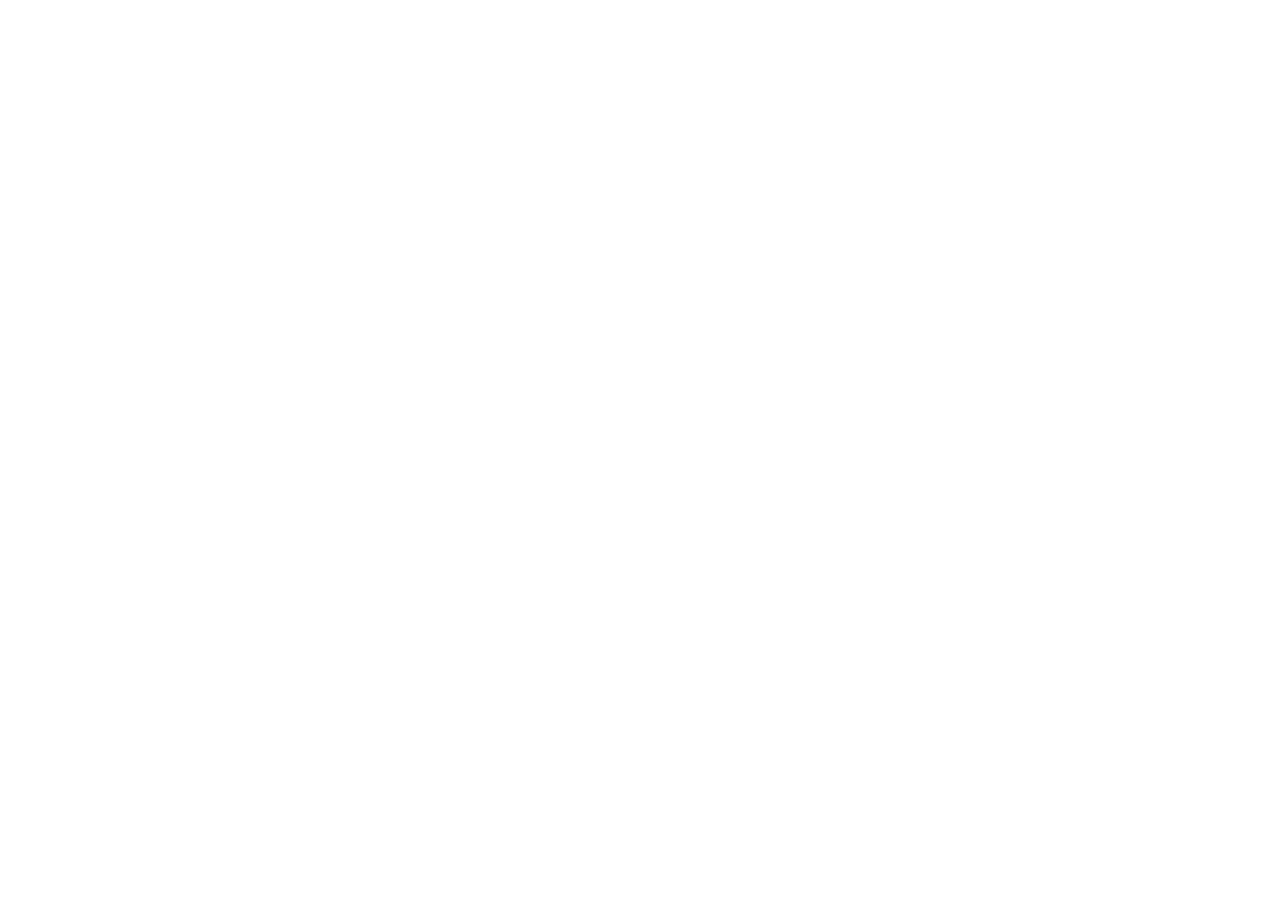
==== index.html @ ad946855 "." ====
<!DOCTYPE html>
<html lang="en">
<head>
    <meta charset="UTF-8">
    <meta name="viewport" content="width=device-width, initial-scale=1.0">
    <title>Document</title>
</head>
<body>
    
</body>
</html>
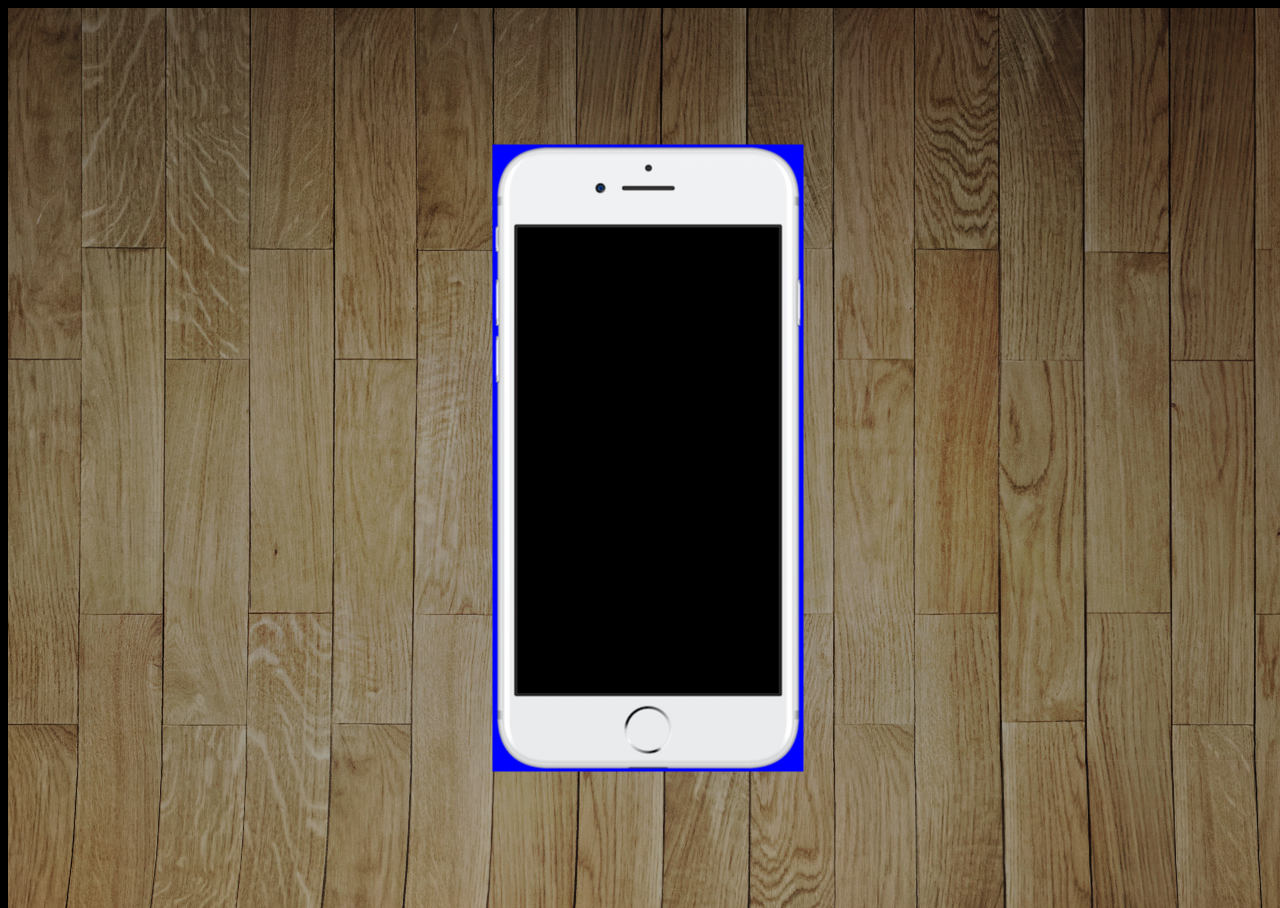
==== commit 6e0dc640: "projeto redes" ====
--- a/index.html
+++ b/index.html
@@ -1,11 +1,18 @@
 <!DOCTYPE html>
-<html lang="en">
+<html lang="pt-br">
 <head>
     <meta charset="UTF-8">
     <meta name="viewport" content="width=device-width, initial-scale=1.0">
-    <title>Document</title>
+    <title>Projeto Redes</title>
+    <link rel="shortcut icon" href="favicon.ico" type="image/x-icon">
+    <link rel="stylesheet" href="estilos/style.css">
 </head>
 <body>
+    <main>
+        
+        <section id="telefone"></section>
+        <section id="redes-sociais"></section>
+    </main>
     
 </body>
 </html>--- a/estilos/style.css
+++ b/estilos/style.css
@@ -0,0 +1,33 @@
+@charset "UTF-8";
+
+*{
+    margin: opx;
+    padding: 0px;
+    font-family: Arial, Helvetica, sans-serif;
+}
+
+html, body {
+    height: 100vh;
+    width: 100vw;
+    background-color: black;
+}
+body {
+    background: url(../imagens/fundo-madeira.jpg) no-repeat top center;
+    background: cover;
+    background-attachment: fixed;
+}
+main {
+    height: 100vh;
+    position: relative;
+   
+}
+section#telefone {
+    position: absolute;
+    top: 50%;
+    left: 50%;
+    transform: translate(-50%, -50%);
+    height: 627px;
+    width: 311px;
+    background: blue url(../imagens/frame-iphone.png) no-repeat;
+    
+}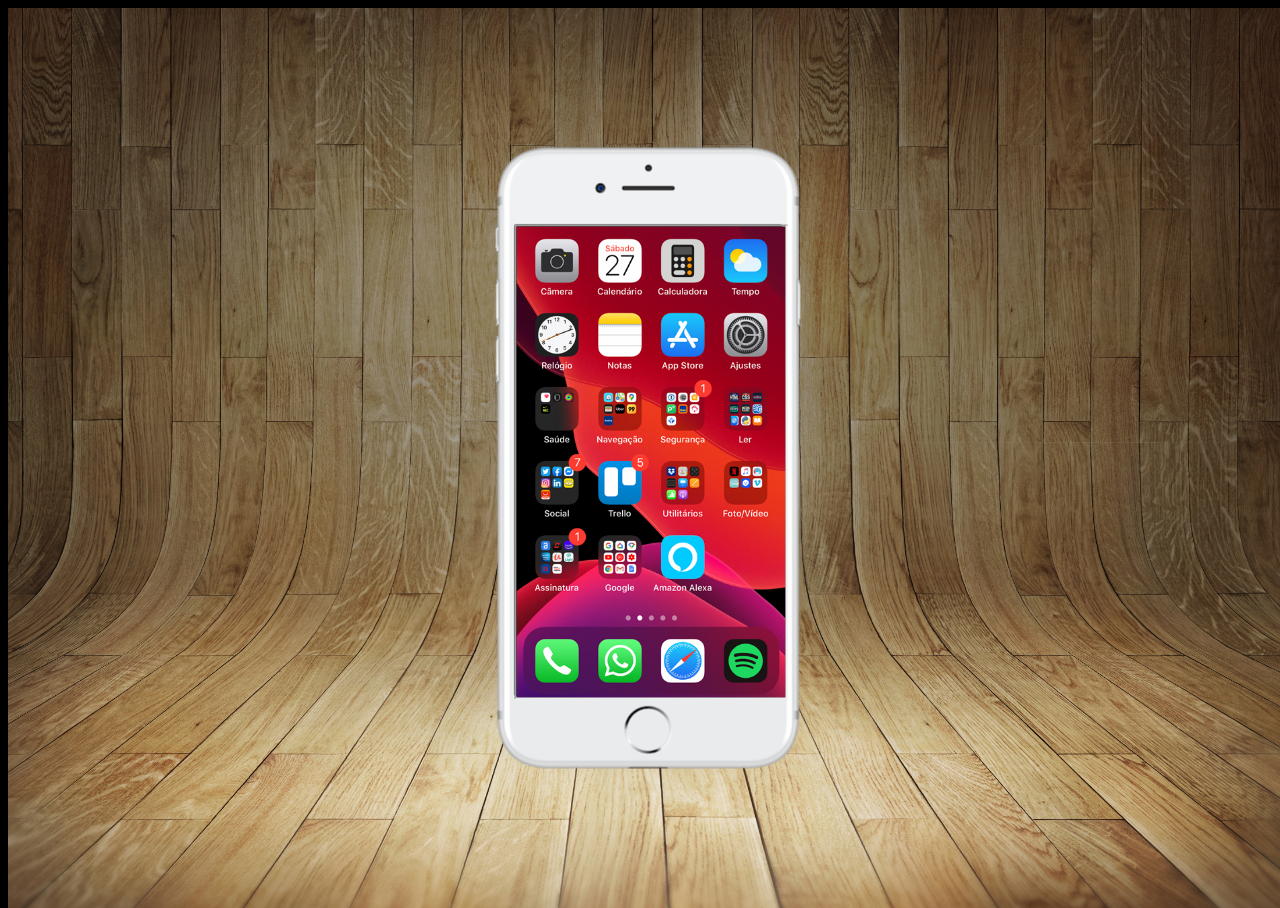
==== commit f2f12534: "iframe-ok" ====
--- a/index.html
+++ b/index.html
@@ -10,8 +10,19 @@
 <body>
     <main>
         
-        <section id="telefone"></section>
-        <section id="redes-sociais"></section>
+        <section id="telefone">
+            <iframe src="home.html" name="tela" id="tela">
+
+            </iframe>
+        </section>
+        <section id="redes-sociais">
+            <a href="#"target='tela'></a>
+            <a href="#"target='tela'></a>
+            <a href="#"target='tela'></a>
+            <a href="#"target='tela'></a>
+            <a href="#"target='tela'></a>
+            <a href="#"target='tela'></a>
+        </section>
     </main>
     
 </body>
--- a/estilos/style.css
+++ b/estilos/style.css
@@ -13,7 +13,7 @@
 }
 body {
     background: url(../imagens/fundo-madeira.jpg) no-repeat top center;
-    background: cover;
+    background-size: cover;
     background-attachment: fixed;
 }
 main {
@@ -28,6 +28,14 @@
     transform: translate(-50%, -50%);
     height: 627px;
     width: 311px;
-    background: blue url(../imagens/frame-iphone.png) no-repeat;
+    background:  url(../imagens/frame-iphone.png) no-repeat;
     
-}+}
+
+iframe#tela{
+    position: relative;
+    top: 80px;
+    left: 22px;
+    width: 269px;
+    height: 471px;
+}
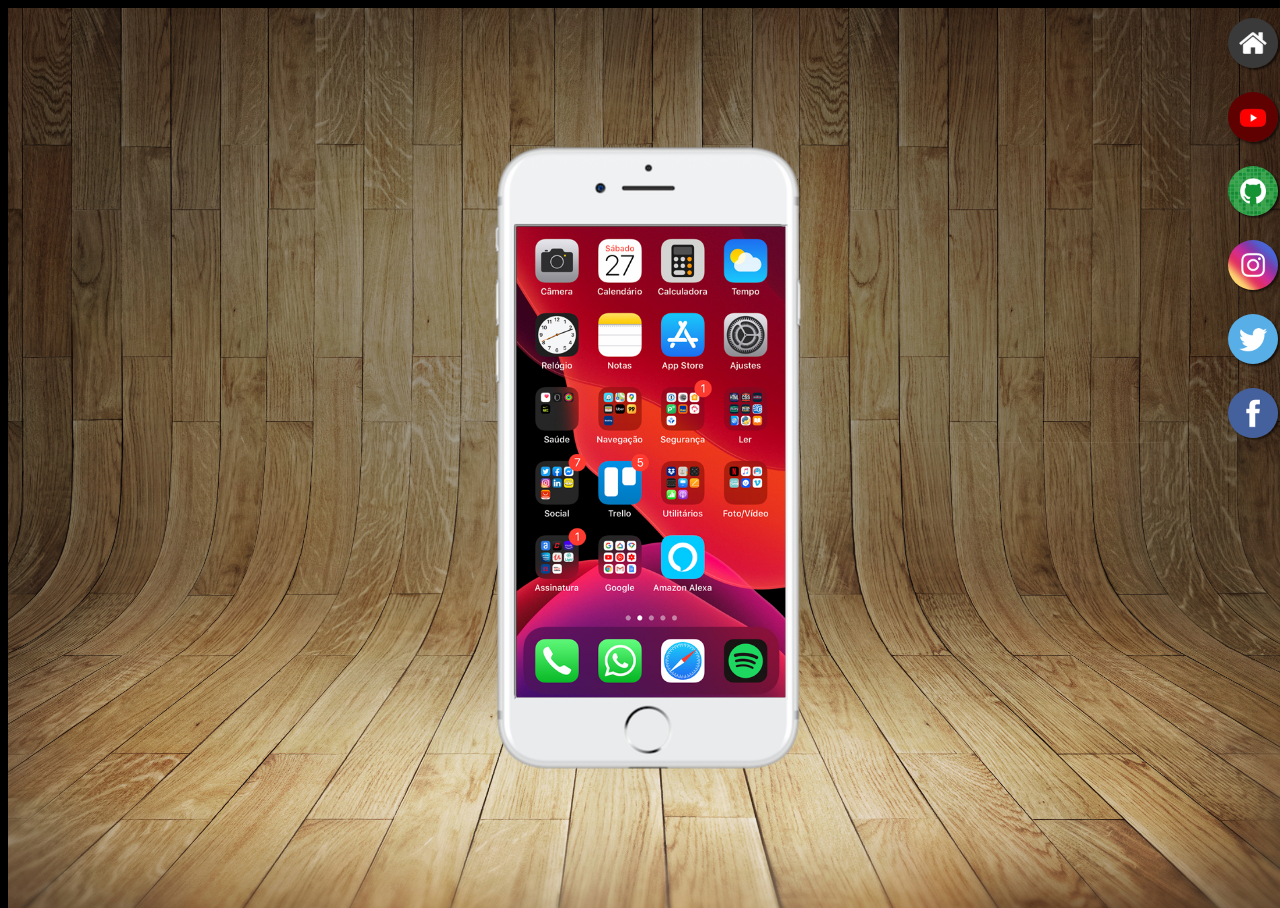
==== commit df75a0dc: "pronto" ====
--- a/index.html
+++ b/index.html
@@ -16,12 +16,13 @@
             </iframe>
         </section>
         <section id="redes-sociais">
-            <a href="#"target='tela'></a>
-            <a href="#"target='tela'></a>
-            <a href="#"target='tela'></a>
-            <a href="#"target='tela'></a>
-            <a href="#"target='tela'></a>
-            <a href="#"target='tela'></a>
+            <a href="#"target='tela'><img src="imagens/logo-home.jpg" alt="Home"></a>
+            <a href="#"target='tela'></a><br>
+            <a href="#"target='tela'><img src="imagens/logo-youtube.jpg" alt="youtube"></a><br>
+            <a href="#"target='tela'><img src="imagens/logo-github.jpg" alt="github"></a><br>
+            <a href="#"target='tela'><img src="imagens/logo-instagram.jpg" alt="Instagram"></a><br>
+            <a href="#"target='tela'><img src="imagens/logo-twitter.jpg" alt="Twiter"></a> <br>
+            <a href="#"><img src="imagens/logo-facebook.jpg" alt=""></a>
         </section>
     </main>
     
--- a/estilos/style.css
+++ b/estilos/style.css
@@ -38,4 +38,22 @@
     left: 22px;
     width: 269px;
     height: 471px;
+} 
+
+section#redes-sociais {
+    text-align: right;
 }
+
+section#redes-sociais > a > img {
+    width: 50px;
+    margin: 10px;
+    border-radius: 50%;
+    box-shadow: 2px 2px 2px rgba(0, 0, 0, 0.555);
+    box-sizing: border-box;
+}
+section#redes-sociais img:hover {
+    border: 2px solid rgba(255, 255, 255, 0.534);
+    transform: translate(-3px, -3px);
+    transition: transform 1s;
+
+}
